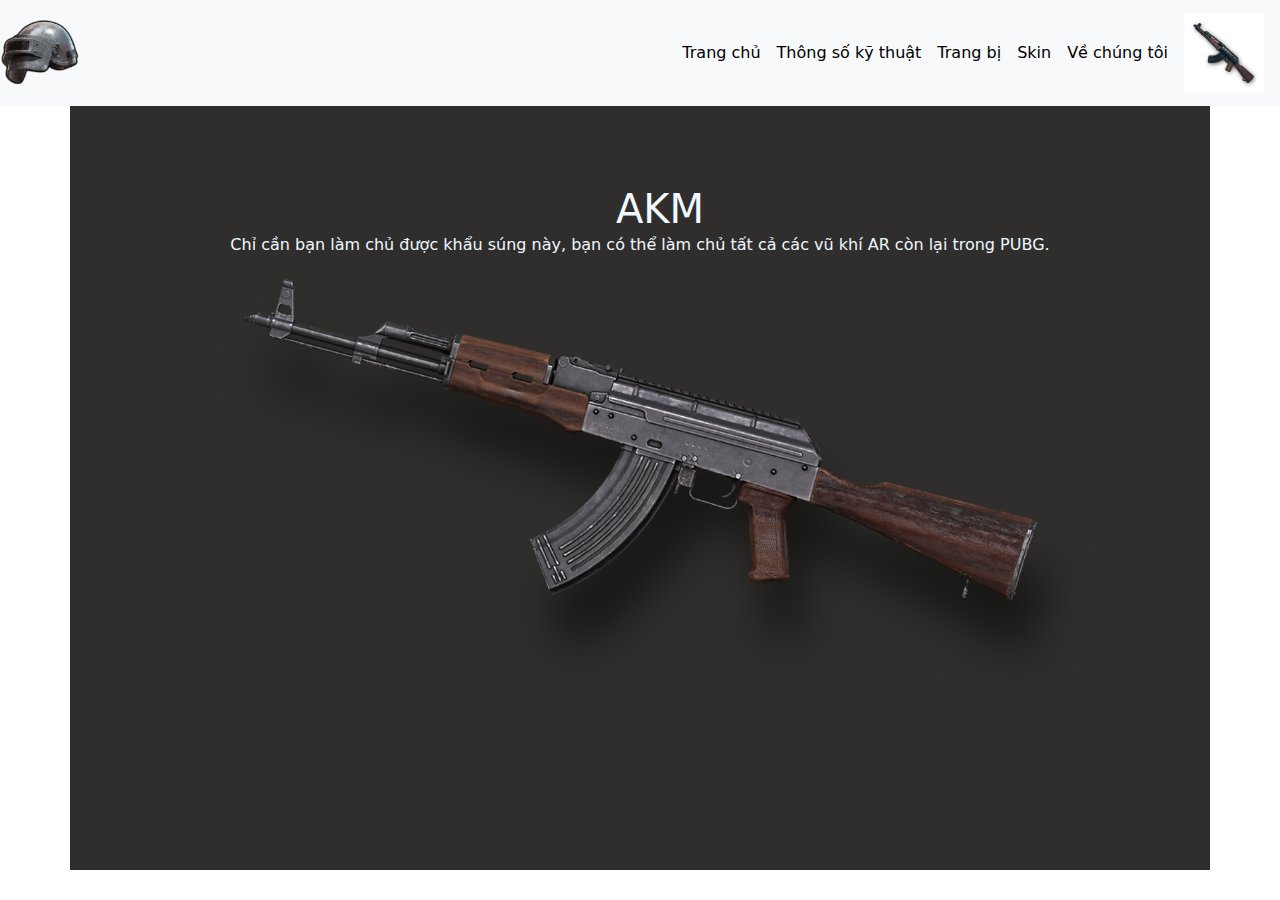
==== index.html @ 6f3b470d "create main & change image" ====
<!DOCTYPE html>
<html lang="vi">

<head>
    <meta charset="UTF-8">
    <meta name="viewport" content="width=device-width, initial-scale=1.0">
    <title>PUBG-AKM</title>
    <link rel="stylesheet" href="styles.css">
    <!-- bootstrap css -->
    <link href="https://cdn.jsdelivr.net/npm/bootstrap@5.3.3/dist/css/bootstrap.min.css" rel="stylesheet">
    <script src="https://cdn.jsdelivr.net/npm/bootstrap@5.3.3/dist/js/bootstrap.bundle.min.js"></script>
</head>

<body>
    <!-- Tạo Header -->
    <header>
        <nav class="navbar navbar-expand-md bg-light">
            <!-- PUBG logo -->
            <a class="navbar-brand" href="#">
                <img class="img-fluid" src="image/pubg-icon.png" id="pubg-icon" alt="pubg-icon">
            </a>

            <!-- Tạo button dropdown -->
            <button class="navbar-toggler ms-auto" data-bs-toggle="collapse" data-bs-target="#collapsibleNavbar">
                <span class="navbar-toggler-icon"></span>
            </button>

            <!-- Tạo menu dropdown -->
            <div class="collapse navbar-collapse justify-content-end" id="collapsibleNavbar">
                <ul class="navbar-nav">
                    <!-- Link Trang chủ -->
                    <li class="nav-item">
                        <a class="nav-link pe-2" href="#" target="_blank">Trang chủ</a>
                    </li>
                    <!-- Link Thông số kỹ thuật -->

                    <li class="nav-item">
                        <a class="nav-link  pe-2" href="#" target="_blank">Thông số kỹ thuật</a>
                    </li>
                    <!-- Link Trang bị đi kèm -->
                    <li class="nav-item">
                        <a class="nav-link  pe-2" href="#" target="_blank">Trang bị</a>
                    </li>
                    <!-- Link skin súng -->
                    <li class="nav-item">
                        <a class="nav-link  pe-2" href="#" target="_blank">Skin</a>
                    </li>
                    <!-- Link Liên hệ -->
                    <li class="nav-item">
                        <a class="nav-link  pe-2" href="#" target="_blank">Về chúng tôi</a>
                    </li>
                </ul>
            </div>

            <!-- Logo akm -->
            <a class="navbar-brand ms-2" href="#">
                <img class="img-fluid" src="image/akm-icon.jpg" id="akm-icon" alt="akm-icon">
            </a>
        </nav>
    </header>

    <!-- Tạo main -->
    <main>
        <div class="container ">
            <div class="row position-relative">
                <img class="img-fluid" src="image/AkmWallpaper.png" id="akm-wallpaper" alt="akm-wallpaper">
                <div class="overlay-text position-absolute">
                    <h1>
                        AKM
                    </h1>
                    <p>
                        Chỉ cần bạn làm chủ được khẩu súng này, bạn
                        có thể làm chủ tất cả các vũ khí AR còn lại trong PUBG.
                    </p>
                </div>
            </div>
        </div>
    </main>

</body>

</html>
---- styles.css ----
#pubg-icon {
    width: 80px;
}

#akm-icon {
    width: 80px;

}

.nav-item>a:link {
    color: black;
}

.nav-item>a:visited {
    color: black;
}

.nav-item>a:hover {
    color: brown;
}

.nav-item>a:active {
    color: rgb(43, 43, 161);
}

.overlay-text {
    /* Di chuyển phần tử con từ phía trái sang phải */
    left: 50%;
    /* Di chuyển phần tử con từ trên xuống */
    top: 20%;
    /* Dịch chuyển phần tử để căn chính giữa */
    transform: translate(-50%, -50%);
    display: flex;
    flex-direction: column;
    text-align: center;

}

.container {
    background-color: #2F2E2C;
}

/* thẻ h1 trong class OverlayText*/
.overlay-text h1 {
    /* Set margin của thẻ h1 về 0*/
    margin: 0;
    /* Set lại margin của thẻ h1 */
    margin: -60px 0px 0px 40px;
    /* Độ đậm của font chữ */
    font-weight: 300;
    /* Set kích cỡ của dòng chữ */
    font-size: 40px;
    /* Màu chữ */
    color: aliceblue;
}

/* thẻ p trong class OverlayText*/
.overlay-text p {
    /* Độ đậm của font chữ */
    font-weight: lighter;
    /* Căn text ở giữa so với class OverlayText */
    text-align: center;
    /* Màu chữ */
    color: aliceblue;
}


/* Chỉnh vị trí text nếu là tablet  */
@media screen and (max-width: 1023px) {

    /* thẻ h1 trong class OverlayText*/
    .overlay-text h1 {
        /* Set margin của thẻ h1 về 0*/
        margin: 0;
        /* Set lại margin của thẻ h1 */
        margin: -50px 0px 0px 50px;
        /* Độ đậm của font chữ */
        font-weight: 300;
        /* Set kích cỡ của dòng chữ */
        font-size: 30px;
        /* Màu chữ */
        color: aliceblue;
    }

    /* thẻ p trong class OverlayText*/
    .overlay-text p {
        /* Độ đậm của font chữ */
        font-weight: lighter;
        /* Căn text ở giữa so với class OverlayText */
        text-align: center;
        /* Màu chữ */
        color: aliceblue;
    }
}

/* Chỉnh vị trí text nếu là mobile */
@media screen and (max-width: 767px) {

    /* thẻ h1 trong class OverlayText*/
    .overlay-text h1 {
        /* Set margin của thẻ h1 về 0*/
        margin: 0;
        /* Set lại margin của thẻ h1 */
        margin: -30px 0px 0px 20px;
        /* Độ đậm của font chữ */
        font-weight: 300;
        /* Set kích cỡ của dòng chữ */
        font-size: 15px;
        /* Màu chữ */
        color: aliceblue;
        text-align: center;
    }

    /* thẻ p trong class OverlayText*/
    .overlay-text p {
        /* Độ đậm của font chữ */
        font-weight: lighter;
        /* Căn text ở giữa so với class OverlayText */
        text-align: center;
        /* Set kích cỡ của dòng chữ */
        font-size: 8px;
        /* Màu chữ */
        color: aliceblue;
        margin-left: 15px;
    }
}
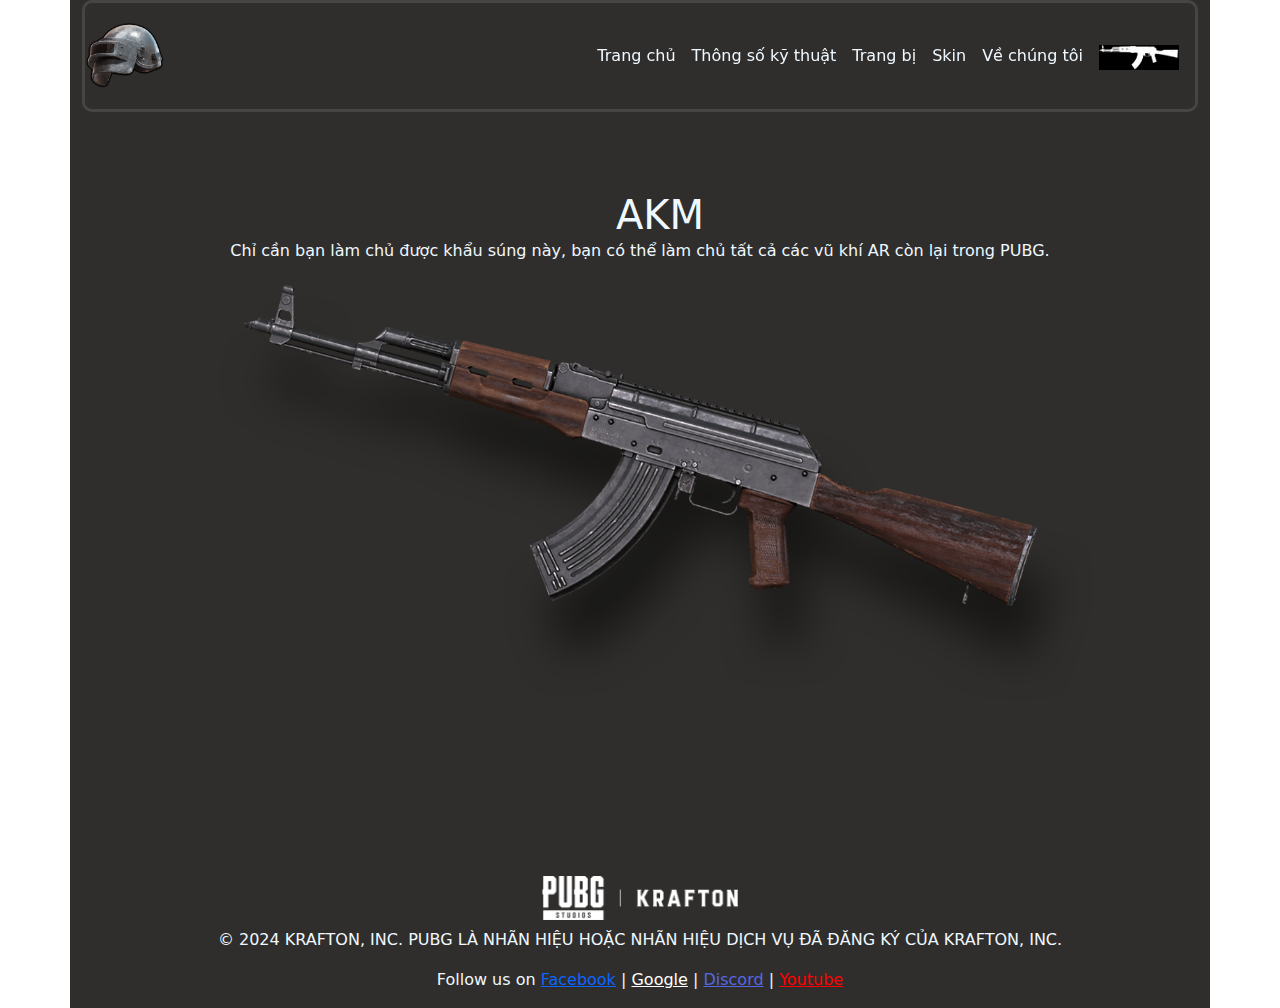
==== commit 30e05185: "create footer & change image" ====
--- a/index.html
+++ b/index.html
@@ -12,56 +12,55 @@
 </head>
 
 <body>
-    <!-- Tạo Header -->
-    <header>
-        <nav class="navbar navbar-expand-md bg-light">
-            <!-- PUBG logo -->
-            <a class="navbar-brand" href="#">
-                <img class="img-fluid" src="image/pubg-icon.png" id="pubg-icon" alt="pubg-icon">
-            </a>
+    <div class="container">
+        <!-- Tạo Header -->
+        <header>
+            <nav class="navbar navbar-expand-md">
+                <!-- PUBG logo -->
+                <a class="navbar-brand" href="#">
+                    <img class="img-fluid" src="image/pubg-icon.png" id="pubg-icon" alt="pubg-icon">
+                </a>
 
-            <!-- Tạo button dropdown -->
-            <button class="navbar-toggler ms-auto" data-bs-toggle="collapse" data-bs-target="#collapsibleNavbar">
-                <span class="navbar-toggler-icon"></span>
-            </button>
+                <!-- Tạo button dropdown -->
+                <button class="navbar-toggler ms-auto" data-bs-toggle="collapse" data-bs-target="#collapsibleNavbar">
+                    <span class="navbar-toggler-icon"></span>
+                </button>
 
-            <!-- Tạo menu dropdown -->
-            <div class="collapse navbar-collapse justify-content-end" id="collapsibleNavbar">
-                <ul class="navbar-nav">
-                    <!-- Link Trang chủ -->
-                    <li class="nav-item">
-                        <a class="nav-link pe-2" href="#" target="_blank">Trang chủ</a>
-                    </li>
-                    <!-- Link Thông số kỹ thuật -->
+                <!-- Tạo menu dropdown -->
+                <div class="collapse navbar-collapse justify-content-end" id="collapsibleNavbar">
+                    <ul class="navbar-nav">
+                        <!-- Link Trang chủ -->
+                        <li class="nav-item">
+                            <a class="nav-link pe-2" href="#">Trang chủ</a>
+                        </li>
+                        <!-- Link Thông số kỹ thuật -->
 
-                    <li class="nav-item">
-                        <a class="nav-link  pe-2" href="#" target="_blank">Thông số kỹ thuật</a>
-                    </li>
-                    <!-- Link Trang bị đi kèm -->
-                    <li class="nav-item">
-                        <a class="nav-link  pe-2" href="#" target="_blank">Trang bị</a>
-                    </li>
-                    <!-- Link skin súng -->
-                    <li class="nav-item">
-                        <a class="nav-link  pe-2" href="#" target="_blank">Skin</a>
-                    </li>
-                    <!-- Link Liên hệ -->
-                    <li class="nav-item">
-                        <a class="nav-link  pe-2" href="#" target="_blank">Về chúng tôi</a>
-                    </li>
-                </ul>
-            </div>
+                        <li class="nav-item">
+                            <a class="nav-link  pe-2" href="#">Thông số kỹ thuật</a>
+                        </li>
+                        <!-- Link Trang bị đi kèm -->
+                        <li class="nav-item">
+                            <a class="nav-link  pe-2" href="#">Trang bị</a>
+                        </li>
+                        <!-- Link skin súng -->
+                        <li class="nav-item">
+                            <a class="nav-link  pe-2" href="#">Skin</a>
+                        </li>
+                        <!-- Link Liên hệ -->
+                        <li class="nav-item">
+                            <a class="nav-link  pe-2" href="#">Về chúng tôi</a>
+                        </li>
+                    </ul>
+                </div>
+                <!-- Logo akm -->
+                <a class="navbar-brand ms-2" href="#">
+                    <img class="img-fluid" src="image/akm-icon.png" id="akm-icon" alt="akm-icon">
+                </a>
+            </nav>
+        </header>
 
-            <!-- Logo akm -->
-            <a class="navbar-brand ms-2" href="#">
-                <img class="img-fluid" src="image/akm-icon.jpg" id="akm-icon" alt="akm-icon">
-            </a>
-        </nav>
-    </header>
-
-    <!-- Tạo main -->
-    <main>
-        <div class="container ">
+        <!-- Tạo main -->
+        <main>
             <div class="row position-relative">
                 <img class="img-fluid" src="image/AkmWallpaper.png" id="akm-wallpaper" alt="akm-wallpaper">
                 <div class="overlay-text position-absolute">
@@ -74,9 +73,21 @@
                     </p>
                 </div>
             </div>
-        </div>
-    </main>
-
+        </main>
+        <!-- Tạo footer -->
+        <footer>
+            <div class="row justify-content-center mb-2">
+                <img class="img-fluid" src="image/krafton-icon.png" id="krafton-icon" alt="krafton-icon">
+            </div>
+            <div class="row text-center">
+                <p>© 2024 KRAFTON, INC. PUBG LÀ NHÃN HIỆU HOẶC NHÃN HIỆU DỊCH VỤ ĐÃ ĐĂNG KÝ CỦA KRAFTON, INC.</p>
+                <p>Follow us on <a href="https://facebook.com" target="_blank" id="facebook">Facebook</a> | <a
+                        href="https://google.com" target="_blank" id="google">Google</a> | <a
+                        href="https://discord.com/" target="_blank" id="discord">Discord</a> | <a
+                        href="https://www.youtube.com/" target="_blank" id="youtube">Youtube</a></p>
+            </div>
+        </footer>
+    </div>
 </body>
 
 </html>--- a/styles.css
+++ b/styles.css
@@ -8,11 +8,11 @@
 }
 
 .nav-item>a:link {
-    color: black;
+    color: aliceblue;
 }
 
 .nav-item>a:visited {
-    color: black;
+    color: aliceblue;
 }
 
 .nav-item>a:hover {
@@ -21,6 +21,12 @@
 
 .nav-item>a:active {
     color: rgb(43, 43, 161);
+}
+
+.navbar {
+    border: 3px solid #ffffff1d;
+    border-radius: 10px;
+    backdrop-filter: blur(3px);
 }
 
 .overlay-text {
@@ -123,4 +129,80 @@
         color: aliceblue;
         margin-left: 15px;
     }
+}
+
+#krafton-icon {
+    width: 220px;
+}
+
+.row>p {
+    color: aliceblue;
+}
+
+/* facebook */
+#facebook:link {
+    color: #0866FF;
+}
+
+#facebook:visited {
+    color: #0866FF;
+}
+
+#facebook:hover {
+    color: brown;
+}
+
+#facebook:active {
+    color: rgb(12, 12, 49);
+}
+
+/* google */
+#google:link {
+    color: #FFFFFF;
+}
+
+#google:visited {
+    color: #FFFFFF;
+}
+
+#google:hover {
+    color: brown;
+}
+
+#google:active {
+    color: rgb(12, 12, 49);
+}
+
+/* discord */
+#discord:link {
+    color: #5567E3;
+}
+
+#discord:visited {
+    color: #5567E3;
+}
+
+#discord:hover {
+    color: brown;
+}
+
+#discord:active {
+    color: rgb(12, 12, 49);
+}
+
+/* Youtube */
+#youtube:link {
+    color: #FF0000;
+}
+
+#youtube:visited {
+    color: #FF0000;
+}
+
+#youtube:hover {
+    color: brown;
+}
+
+#youtube:active {
+    color: rgb(12, 12, 49);
 }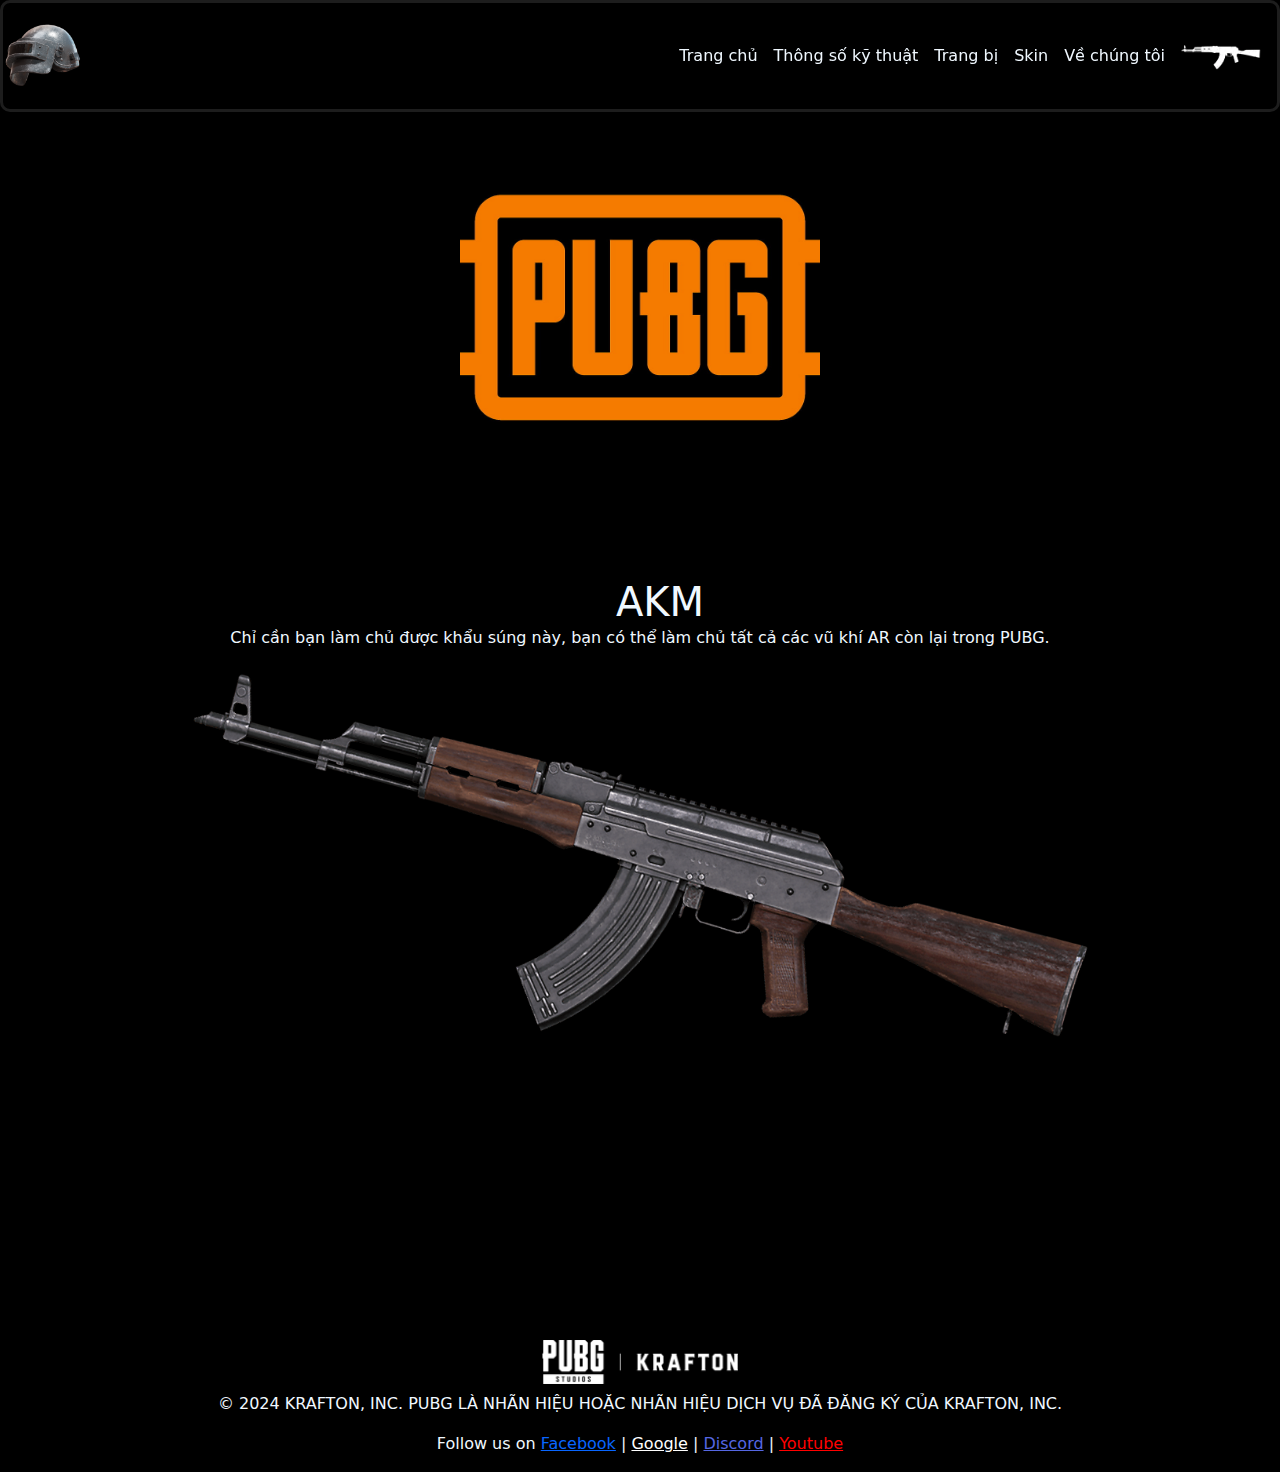
==== commit 7eb03170: "update index.html, style.css & import image" ====
--- a/index.html
+++ b/index.html
@@ -12,55 +12,61 @@
 </head>
 
 <body>
-    <div class="container">
-        <!-- Tạo Header -->
-        <header>
-            <nav class="navbar navbar-expand-md">
-                <!-- PUBG logo -->
-                <a class="navbar-brand" href="#">
-                    <img class="img-fluid" src="image/pubg-icon.png" id="pubg-icon" alt="pubg-icon">
-                </a>
+    <!-- Tạo Header -->
+    <header>
+        <nav class="navbar navbar-expand-md fixed-top">
+            <!-- PUBG logo -->
+            <a class="navbar-brand" href="#">
+                <img class="img-fluid" src="image/pubg-icon.png" id="pubg-icon" alt="pubg-icon">
+            </a>
 
-                <!-- Tạo button dropdown -->
-                <button class="navbar-toggler ms-auto" data-bs-toggle="collapse" data-bs-target="#collapsibleNavbar">
-                    <span class="navbar-toggler-icon"></span>
-                </button>
+            <!-- Tạo button dropdown -->
+            <button class="navbar-toggler ms-auto bg-white" data-bs-toggle="collapse"
+                data-bs-target="#collapsibleNavbar">
+                <span class="navbar-toggler-icon"></span>
+            </button>
 
-                <!-- Tạo menu dropdown -->
-                <div class="collapse navbar-collapse justify-content-end" id="collapsibleNavbar">
-                    <ul class="navbar-nav">
-                        <!-- Link Trang chủ -->
-                        <li class="nav-item">
-                            <a class="nav-link pe-2" href="#">Trang chủ</a>
-                        </li>
-                        <!-- Link Thông số kỹ thuật -->
+            <!-- Tạo menu dropdown -->
+            <div class="collapse navbar-collapse justify-content-end" id="collapsibleNavbar">
+                <ul class="navbar-nav">
+                    <!-- Link Trang chủ -->
+                    <li class="nav-item">
+                        <a class="nav-link pe-2" href="#">Trang chủ</a>
+                    </li>
+                    <!-- Link Thông số kỹ thuật -->
 
-                        <li class="nav-item">
-                            <a class="nav-link  pe-2" href="#">Thông số kỹ thuật</a>
-                        </li>
-                        <!-- Link Trang bị đi kèm -->
-                        <li class="nav-item">
-                            <a class="nav-link  pe-2" href="#">Trang bị</a>
-                        </li>
-                        <!-- Link skin súng -->
-                        <li class="nav-item">
-                            <a class="nav-link  pe-2" href="#">Skin</a>
-                        </li>
-                        <!-- Link Liên hệ -->
-                        <li class="nav-item">
-                            <a class="nav-link  pe-2" href="#">Về chúng tôi</a>
-                        </li>
-                    </ul>
-                </div>
-                <!-- Logo akm -->
-                <a class="navbar-brand ms-2" href="#">
-                    <img class="img-fluid" src="image/akm-icon.png" id="akm-icon" alt="akm-icon">
-                </a>
-            </nav>
-        </header>
+                    <li class="nav-item">
+                        <a class="nav-link  pe-2" href="#">Thông số kỹ thuật</a>
+                    </li>
+                    <!-- Link Trang bị đi kèm -->
+                    <li class="nav-item">
+                        <a class="nav-link  pe-2" href="#">Trang bị</a>
+                    </li>
+                    <!-- Link skin súng -->
+                    <li class="nav-item">
+                        <a class="nav-link  pe-2" href="#">Skin</a>
+                    </li>
+                    <!-- Link Liên hệ -->
+                    <li class="nav-item">
+                        <a class="nav-link  pe-2" href="#">Về chúng tôi</a>
+                    </li>
+                </ul>
+            </div>
+            <!-- Logo akm -->
+            <a class="navbar-brand ms-2" href="#">
+                <img class="img-fluid" src="image/akm-icon.png" id="akm-icon" alt="akm-icon">
+            </a>
+        </nav>
+    </header>
 
+
+    <div class="container-fluid">
         <!-- Tạo main -->
         <main>
+            <div class="row justify-content-center">
+                <img class="img-fluid" src="image/Pubg-wallpaper.jpg" id="Pubg-wallpaper" alt="Pubg-wallpaper">
+            </div>
+
             <div class="row position-relative">
                 <img class="img-fluid" src="image/AkmWallpaper.png" id="akm-wallpaper" alt="akm-wallpaper">
                 <div class="overlay-text position-absolute">
--- a/styles.css
+++ b/styles.css
@@ -27,6 +27,11 @@
     border: 3px solid #ffffff1d;
     border-radius: 10px;
     backdrop-filter: blur(3px);
+}
+
+#Pubg-wallpaper {
+    height: auto;
+    width: 30%;
 }
 
 .overlay-text {
@@ -42,8 +47,11 @@
 
 }
 
-.container {
-    background-color: #2F2E2C;
+.container-fluid {
+    background-color: #000000;
+    /* Chỉnh khoảng cách để không trùng với header */
+    padding-top: 120px;
+
 }
 
 /* thẻ h1 trong class OverlayText*/
@@ -74,6 +82,13 @@
 /* Chỉnh vị trí text nếu là tablet  */
 @media screen and (max-width: 1023px) {
 
+    /* Chỉnh kích thước của img dưới đây nếu là tablet  */
+    #Pubg-wallpaper {
+        height: auto;
+        width: 20%;
+        margin-left: 40px;
+    }
+
     /* thẻ h1 trong class OverlayText*/
     .overlay-text h1 {
         /* Set margin của thẻ h1 về 0*/
@@ -102,6 +117,13 @@
 /* Chỉnh vị trí text nếu là mobile */
 @media screen and (max-width: 767px) {
 
+    /* Chỉnh kích thước của img dưới đây nếu là moblie  */
+    #Pubg-wallpaper {
+        height: auto;
+        width: 30%;
+        margin-left: 20px;
+    }
+
     /* thẻ h1 trong class OverlayText*/
     .overlay-text h1 {
         /* Set margin của thẻ h1 về 0*/
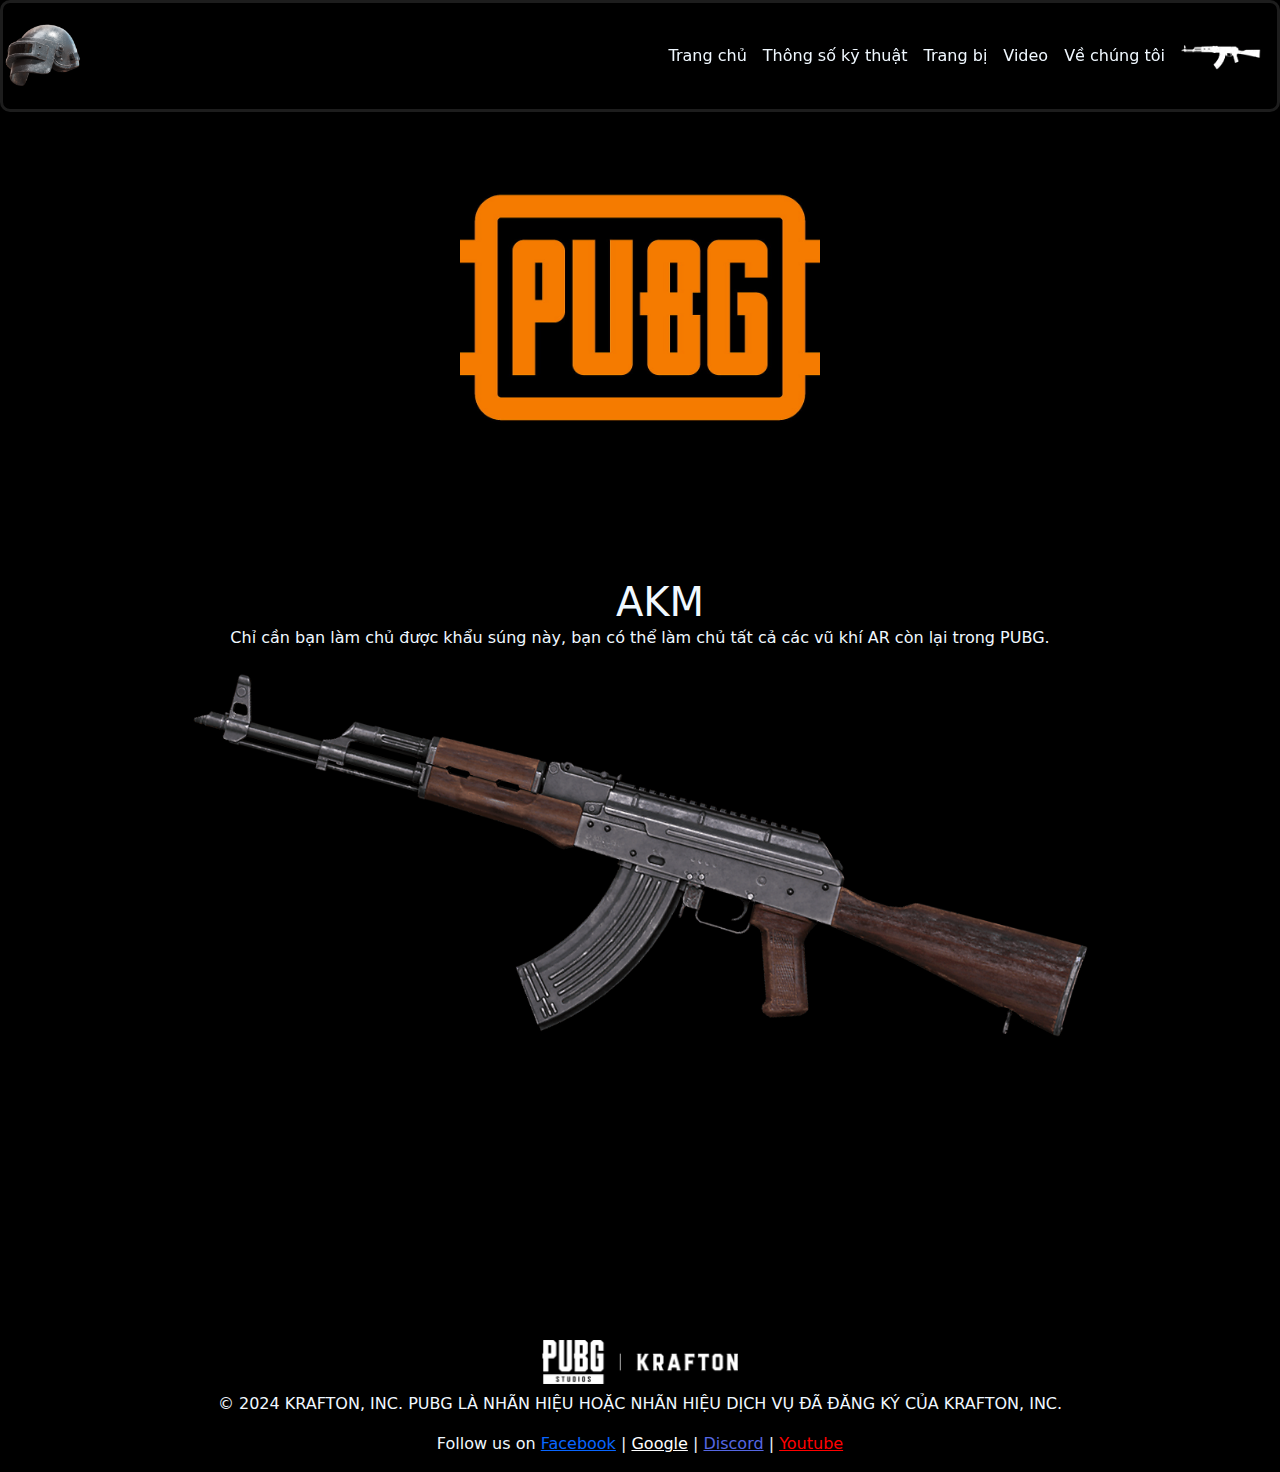
==== commit 4a94885f: "Rename skin.html into video.html" ====
--- a/index.html
+++ b/index.html
@@ -5,8 +5,11 @@
     <meta charset="UTF-8">
     <meta name="viewport" content="width=device-width, initial-scale=1.0">
     <title>PUBG-AKM</title>
+    <!-- website favicon  -->
+    <link rel="icon" type="png" href="image/pubg-favicon.png">
+    <!-- css -->
     <link rel="stylesheet" href="styles.css">
-    <!-- bootstrap css -->
+    <!-- bootstrap  -->
     <link href="https://cdn.jsdelivr.net/npm/bootstrap@5.3.3/dist/css/bootstrap.min.css" rel="stylesheet">
     <script src="https://cdn.jsdelivr.net/npm/bootstrap@5.3.3/dist/js/bootstrap.bundle.min.js"></script>
 </head>
@@ -31,20 +34,20 @@
                 <ul class="navbar-nav">
                     <!-- Link Trang chủ -->
                     <li class="nav-item">
-                        <a class="nav-link pe-2" href="#">Trang chủ</a>
+                        <a class="nav-link pe-2" href="index.html">Trang chủ</a>
                     </li>
                     <!-- Link Thông số kỹ thuật -->
 
                     <li class="nav-item">
-                        <a class="nav-link  pe-2" href="#">Thông số kỹ thuật</a>
+                        <a class="nav-link  pe-2" href="spec.html">Thông số kỹ thuật</a>
                     </li>
                     <!-- Link Trang bị đi kèm -->
                     <li class="nav-item">
-                        <a class="nav-link  pe-2" href="#">Trang bị</a>
+                        <a class="nav-link  pe-2" href="equip.html">Trang bị</a>
                     </li>
-                    <!-- Link skin súng -->
+                    <!-- Link video súng -->
                     <li class="nav-item">
-                        <a class="nav-link  pe-2" href="#">Skin</a>
+                        <a class="nav-link  pe-2" href="video.html">Video</a>
                     </li>
                     <!-- Link Liên hệ -->
                     <li class="nav-item">
--- a/styles.css
+++ b/styles.css
@@ -1,3 +1,10 @@
+.container-fluid {
+    background-color: #000000;
+    /* Chỉnh khoảng cách để không trùng với header */
+    padding-top: 120px;
+
+}
+
 #pubg-icon {
     width: 80px;
 }
@@ -7,6 +14,7 @@
 
 }
 
+/* Chỉnh action của nav-item */
 .nav-item>a:link {
     color: aliceblue;
 }
@@ -23,6 +31,7 @@
     color: rgb(43, 43, 161);
 }
 
+/* Tạo 1 backdrop-filter cho navbar */
 .navbar {
     border: 3px solid #ffffff1d;
     border-radius: 10px;
@@ -44,13 +53,6 @@
     display: flex;
     flex-direction: column;
     text-align: center;
-
-}
-
-.container-fluid {
-    background-color: #000000;
-    /* Chỉnh khoảng cách để không trùng với header */
-    padding-top: 120px;
 
 }
 
@@ -77,7 +79,6 @@
     /* Màu chữ */
     color: aliceblue;
 }
-
 
 /* Chỉnh vị trí text nếu là tablet  */
 @media screen and (max-width: 1023px) {
@@ -153,14 +154,17 @@
     }
 }
 
+/* chỉnh chiều dài của krafton-icon ở footer */
 #krafton-icon {
     width: 220px;
 }
 
+/* Chỉnh màu phông chữ ở footer */
 .row>p {
     color: aliceblue;
 }
 
+/* Chỉnh màu của các đường link ở footer */
 /* facebook */
 #facebook:link {
     color: #0866FF;
@@ -227,4 +231,135 @@
 
 #youtube:active {
     color: rgb(12, 12, 49);
+}
+
+/* css ở lower-main của spec.html như sau */
+
+#ammo {
+    width: 15%;
+    height: auto;
+}
+
+
+/* upper-row  */
+.upper-row>span {
+    color: #F1FFFF;
+}
+
+/* lower-row */
+.lower-row {
+    display: flex;
+    width: 100%;
+    background-color: #4C4C4E;
+}
+
+.lower-row-percent {
+    display: flex;
+    justify-content: center;
+    background-color: #F2AA00;
+}
+
+/* Kích thước của cột sát thương trên 1 viên đạn */
+
+.damage-row .lower-row-percent {
+    width: 49%;
+    animation: damage 3s linear 0.5s 1;
+}
+
+@keyframes damage {
+    from {
+        width: 0%;
+    }
+
+    to {
+        width: 49%;
+    }
+}
+
+/* Kích thước của cột tốc độ bắn */
+
+.speed-row .lower-row-percent {
+    width: 60%;
+    animation: speed 3s linear 0.5s 1;
+}
+
+@keyframes speed {
+    from {
+        width: 0%;
+    }
+
+    to {
+        width: 60%;
+    }
+}
+
+/* Kích thước của cột độ ổn định */
+
+.stability-row .lower-row-percent {
+    width: 30%;
+    animation: stability 3s linear 0.5s 1;
+}
+
+@keyframes stability {
+    from {
+        width: 0%;
+    }
+
+    to {
+        width: 30%;
+    }
+}
+
+/* Kích thước của cột DPS */
+
+.DPS-row .lower-row-percent {
+    width: 69%;
+    animation: DPS 3s linear 0.5s 1;
+}
+
+@keyframes DPS {
+    from {
+        width: 0%;
+    }
+
+    to {
+        width: 69%;
+    }
+}
+
+/* Kích thước của cột Sơ tốc đầu nòng  */
+.muzzle-velocity-row .lower-row-percent {
+    width: 55%;
+    animation: DPS 3s linear 0.5s 1;
+}
+
+@keyframes DPS {
+    from {
+        width: 0%;
+    }
+
+    to {
+        width: 55%;
+    }
+}
+
+/* Kích thước của cột phạm vi hiệu quả */
+.effective-range-row .lower-row-percent {
+    width: 53%;
+    animation: DPS 3s linear 0.5s 1;
+}
+
+@keyframes DPS {
+    from {
+        width: 0%;
+    }
+
+    to {
+        width: 53%;
+    }
+}
+
+/* Chỉnh màu chữ của figcaption */
+figcaption {
+    color: #EAF2F9;
 }